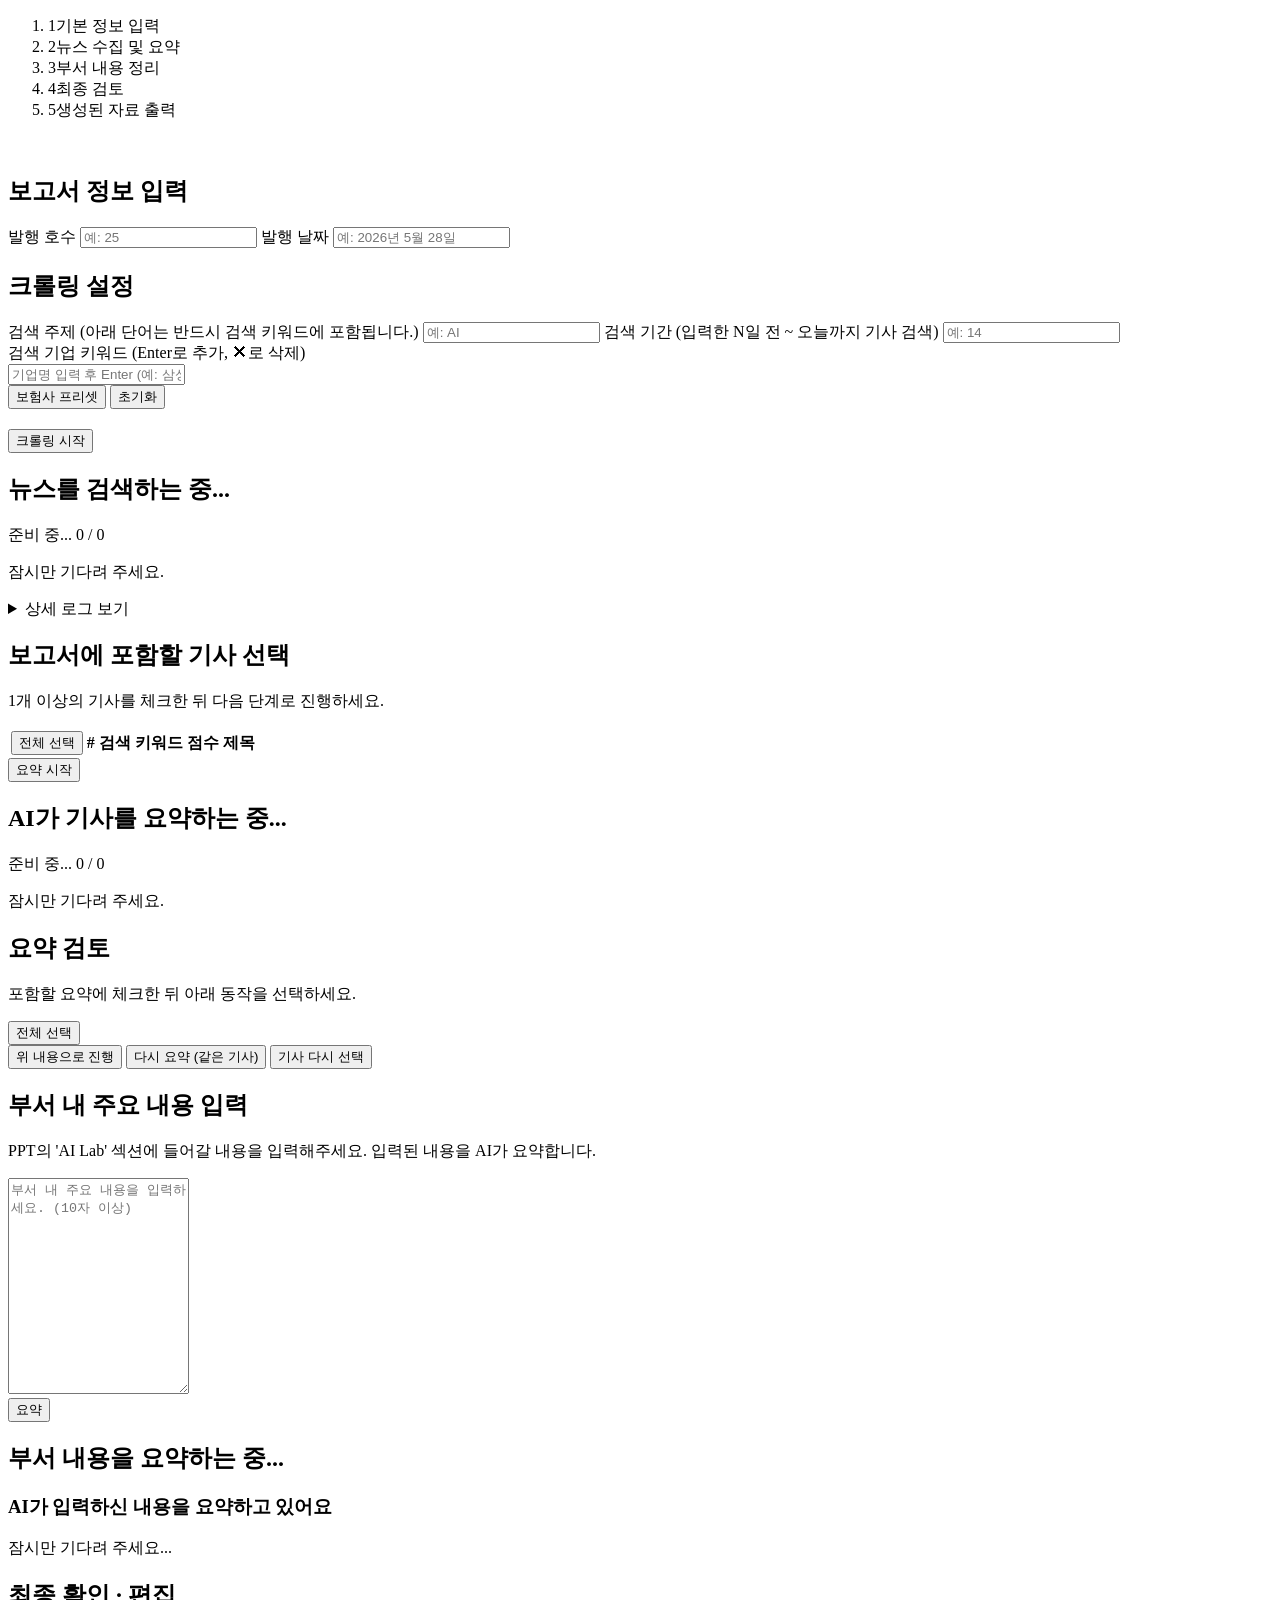
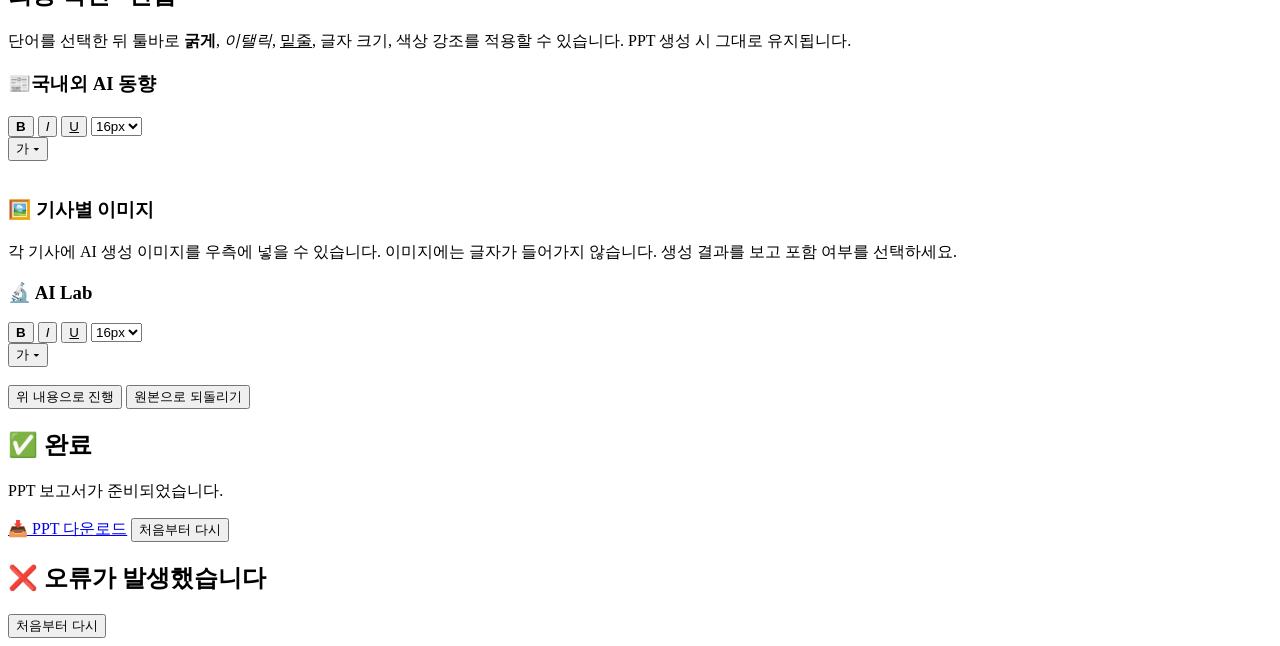
==== web/static/report.html @ 26221801 "add start page" ====
<!doctype html>
<html lang="ko">
<head>
  <meta charset="utf-8" />
  <meta name="viewport" content="width=device-width, initial-scale=1" />
  <title>AI Weekly Report — Web Demo</title>
  <link rel="stylesheet" href="/app.css" />
</head>
<body>
  <!-- 진행 단계 표시 (상단 고정) -->
  <nav class="stepper-wrap" aria-label="진행 단계">
    <ol id="stepper" class="stepper">
      <li class="stepper-item" data-group="input"><span class="stepper-dot">1</span><span class="stepper-label">기본 정보 입력</span></li>
      <li class="stepper-item" data-group="collect"><span class="stepper-dot">2</span><span class="stepper-label">뉴스 수집 및 요약</span></li>
      <li class="stepper-item" data-group="ailab"><span class="stepper-dot">3</span><span class="stepper-label">부서 내용 정리</span></li>
      <li class="stepper-item" data-group="review"><span class="stepper-dot">4</span><span class="stepper-label">최종 검토</span></li>
      <li class="stepper-item" data-group="done"><span class="stepper-dot">5</span><span class="stepper-label">생성된 자료 출력</span></li>
    </ol>
  </nav>

  <main>
    <!-- 단계 안내(아이콘 + 설명) — 스크롤 영역 -->
    <img id="stepper-desc-icon" class="stepper-desc-icon" src="/images/write.png" alt="" />
    <p id="stepper-desc" class="stepper-desc"></p>

    <!-- Step 0: 메타데이터 + 크롤링 설정 -->
    <section id="step-meta" class="step active">
      <h2>보고서 정보 입력</h2>
      <div class="form-row">
        <label>발행 호수 <input id="meta-number" type="text" placeholder="예: 25" /></label>
        <label>발행 날짜 <input id="meta-date" type="text" placeholder="예: 2026년 5월 28일" /></label>
      </div>

      <h2 style="margin-top: 22px;">크롤링 설정</h2>
      <div class="form-row">
        <label>검색 주제 (아래 단어는 반드시 검색 키워드에 포함됩니다.)
          <input id="cfg-keyword" type="text" placeholder="예: AI" autocomplete="off" />
        </label>
        <label>검색 기간 (입력한 N일 전 ~ 오늘까지 기사 검색)
          <input id="cfg-days" type="number" min="1" placeholder="예: 14" />
        </label>
      </div>

      <div class="tag-input-wrap">
        <label class="tag-label">검색 기업 키워드 (Enter로 추가, ✕로 삭제)</label>
        <div id="cfg-companies" class="tag-list"></div>
        <input id="cfg-company-input" type="text" placeholder="기업명 입력 후 Enter (예: 삼성화재)" />
        <div class="tag-actions">
          <button type="button" id="btn-preset-insurance">보험사 프리셋</button>
          <button type="button" id="btn-clear-companies">초기화</button>
        </div>
      </div>

      <button id="btn-start" class="primary" style="margin-top: 20px;">크롤링 시작</button>
    </section>

    <!-- Step 1: 크롤링 진행 -->
    <section id="step-crawl" class="step">
      <h2>뉴스를 검색하는 중...</h2>

      <div class="progress-card">
        <div class="progress-head">
          <span id="crawl-progress-label">준비 중...</span>
          <span id="crawl-progress-count">0 / 0</span>
        </div>
        <div class="progress-bar"><div id="crawl-progress-fill" class="progress-fill"></div></div>
        <p id="crawl-current" class="progress-current">잠시만 기다려 주세요.</p>
      </div>

      <div id="crawl-companies" class="company-groups"></div>

      <details class="log-details">
        <summary>상세 로그 보기</summary>
        <div id="crawl-log" class="log"></div>
      </details>
    </section>

    <!-- Step 2: 기사 선택 -->
    <section id="step-select" class="step">
      <h2>보고서에 포함할 기사 선택</h2>
      <p class="hint">1개 이상의 기사를 체크한 뒤 다음 단계로 진행하세요.</p>
      <div class="table-wrap">
        <table id="articles-table">
          <thead><tr><th><button type="button" id="btn-select-all-articles" class="select-all-th">전체 선택</button></th><th>#</th><th>검색 키워드</th><th>점수</th><th>제목</th></tr></thead>
          <tbody></tbody>
        </table>
      </div>
      <button id="btn-summarize" class="primary">요약 시작</button>
    </section>

    <!-- Step 3: 요약 진행 -->
    <section id="step-summarize" class="step">
      <h2>AI가 기사를 요약하는 중...</h2>

      <div class="progress-card">
        <div class="progress-head">
          <span id="summarize-progress-label">준비 중...</span>
          <span id="summarize-progress-count">0 / 0</span>
        </div>
        <div class="progress-bar"><div id="summarize-progress-fill" class="progress-fill"></div></div>
        <p id="summarize-current" class="progress-current">잠시만 기다려 주세요.</p>
      </div>

      <div id="summarize-articles" class="summarize-articles"></div>
    </section>

    <!-- Step 4: 요약 검토 -->
    <section id="step-review" class="step">
      <h2>요약 검토</h2>
      <p class="hint">포함할 요약에 체크한 뒤 아래 동작을 선택하세요.</p>
      <div class="select-toolbar">
        <button type="button" id="btn-select-all-summaries">전체 선택</button>
      </div>
      <div id="summaries-list" class="summaries"></div>
      <div class="review-actions">
        <button id="btn-accept" class="primary">위 내용으로 진행</button>
        <button id="btn-resummarize">다시 요약 (같은 기사)</button>
        <button id="btn-reselect">기사 다시 선택</button>
      </div>
    </section>

    <!-- Step 5: AI Lab 콘텐츠 입력 -->
    <section id="step-ailab-input" class="step">
      <h2>부서 내 주요 내용 입력</h2>
      <p class="hint">PPT의 'AI Lab' 섹션에 들어갈 내용을 입력해주세요. 입력된 내용을 AI가 요약합니다.</p>
      <textarea id="ailab-content" class="ailab-textarea" rows="14" placeholder="부서 내 주요 내용을 입력하세요. (10자 이상)"></textarea>
      <div class="ailab-actions">
        <button id="btn-generate-ppt" class="primary">요약</button>
      </div>
    </section>

    <!-- Step 6: AI Lab 요약 진행 -->
    <section id="step-ailab" class="step">
      <h2>부서 내용을 요약하는 중...</h2>

      <div class="ailab-status-card">
        <div class="ailab-spinner-wrap"><span class="spinner-lg"></span></div>
        <div class="ailab-status-body">
          <h3>AI가 입력하신 내용을 요약하고 있어요</h3>
          <p id="ailab-status-message">잠시만 기다려 주세요...</p>
        </div>
      </div>
    </section>

    <!-- Step 7: 최종 확인 -->
    <section id="step-final-review" class="step">
      <h2>최종 확인 · 편집</h2>
      <p class="hint">단어를 선택한 뒤 툴바로 <b>굵게</b>, <i>이탤릭</i>, <u>밑줄</u>, 글자 크기, 색상 강조를 적용할 수 있습니다. PPT 생성 시 그대로 유지됩니다.</p>

      <div class="final-card">
        <h3>📰국내외 AI 동향</h3>
        <div class="rich-toolbar" data-target="final-news-summary">
          <button type="button" data-cmd="bold" title="굵게 (Ctrl+B)"><b>B</b></button>
          <button type="button" data-cmd="italic" title="이탤릭 (Ctrl+I)"><i>I</i></button>
          <button type="button" data-cmd="underline" title="밑줄 (Ctrl+U)"><u>U</u></button>
          <span class="tb-divider"></span>
          <select class="tb-size-select" title="글자 크기">
            <option value="10">10px</option>
            <option value="11">11px</option>
            <option value="12">12px</option>
            <option value="14">14px</option>
            <option value="16" selected>16px</option>
            <option value="18">18px</option>
            <option value="20">20px</option>
            <option value="24">24px</option>
            <option value="28">28px</option>
            <option value="32">32px</option>
          </select>
          <span class="tb-divider"></span>
          <div class="tb-colorpicker">
            <button type="button" class="tb-color-trigger" title="글자 색">
              <span class="tb-bar">가</span>
              <span class="tb-color-line" style="background:#000000"></span>
              <span class="tb-caret">▾</span>
            </button>
            <div class="tb-color-palette" hidden></div>
          </div>
        </div>
        <div id="final-news-summary" class="rich-edit" contenteditable="true" spellcheck="false"></div>
      </div>

      <div class="final-card">
        <h3>🖼️ 기사별 이미지</h3>
        <p class="hint">각 기사에 AI 생성 이미지를 우측에 넣을 수 있습니다. 이미지에는 글자가 들어가지 않습니다. 생성 결과를 보고 포함 여부를 선택하세요.</p>
        <div id="article-images-list" class="article-images-list"></div>
      </div>

      <div class="final-card">
        <h3>🔬 AI Lab</h3>
        <div class="rich-toolbar" data-target="final-ailab-summary">
          <button type="button" data-cmd="bold" title="굵게 (Ctrl+B)"><b>B</b></button>
          <button type="button" data-cmd="italic" title="이탤릭 (Ctrl+I)"><i>I</i></button>
          <button type="button" data-cmd="underline" title="밑줄 (Ctrl+U)"><u>U</u></button>
          <span class="tb-divider"></span>
          <select class="tb-size-select" title="글자 크기">
            <option value="10">10px</option>
            <option value="11">11px</option>
            <option value="12">12px</option>
            <option value="14">14px</option>
            <option value="16" selected>16px</option>
            <option value="18">18px</option>
            <option value="20">20px</option>
            <option value="24">24px</option>
            <option value="28">28px</option>
            <option value="32">32px</option>
          </select>
          <span class="tb-divider"></span>
          <div class="tb-colorpicker">
            <button type="button" class="tb-color-trigger" title="글자 색">
              <span class="tb-bar">가</span>
              <span class="tb-color-line" style="background:#000000"></span>
              <span class="tb-caret">▾</span>
            </button>
            <div class="tb-color-palette" hidden></div>
          </div>
        </div>
        <div id="final-ailab-summary" class="rich-edit" contenteditable="true" spellcheck="false"></div>
      </div>

      <div class="review-actions">
        <button id="btn-confirm-ppt" class="primary">위 내용으로 진행</button>
        <button id="btn-reset-edits">원본으로 되돌리기</button>
      </div>
    </section>

    <!-- Step 8: Done -->
    <section id="step-done" class="step">
      <h2>✅ 완료</h2>
      <p>PPT 보고서가 준비되었습니다.</p>
      <a id="btn-download" class="primary" href="#" download>📥 PPT 다운로드</a>
      <button id="btn-restart">처음부터 다시</button>
    </section>

    <!-- Error overlay -->
    <section id="step-error" class="step error">
      <h2>❌ 오류가 발생했습니다</h2>
      <pre id="error-detail"></pre>
      <button id="btn-error-restart">처음부터 다시</button>
    </section>
  </main>

  <script src="/app.js"></script>
</body>
</html>
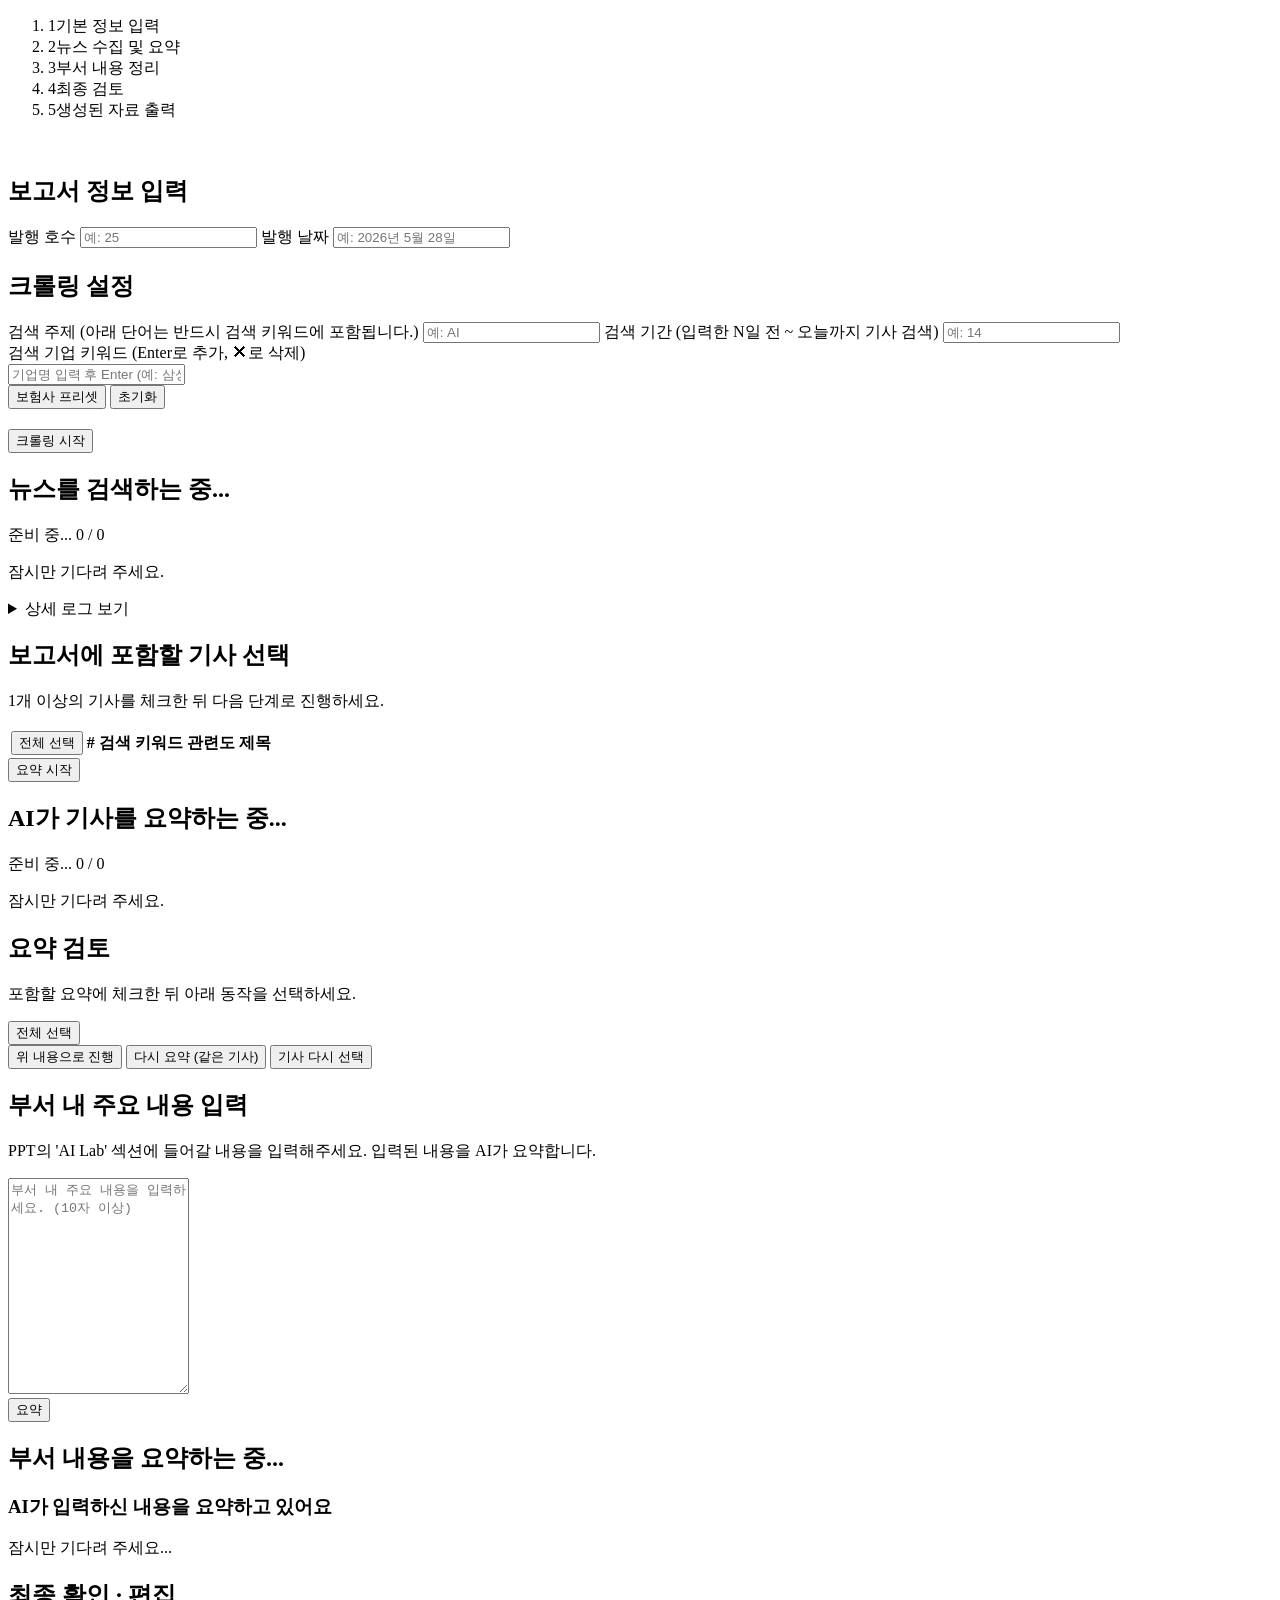
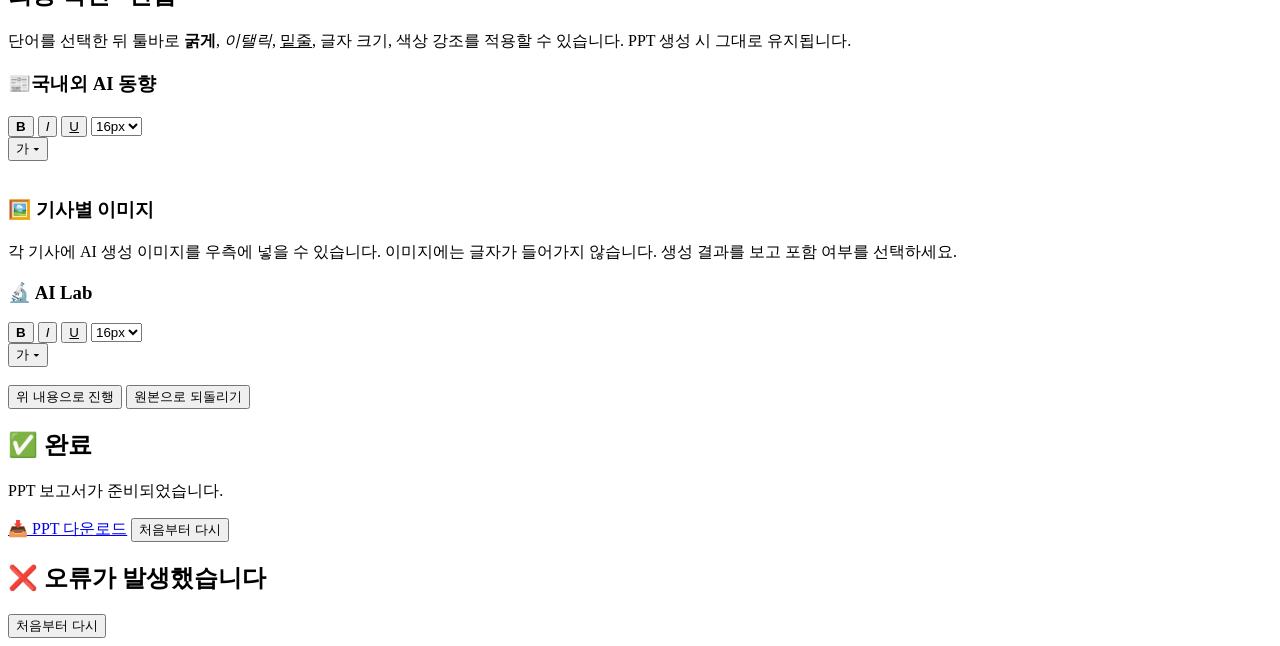
==== commit 45addd05: "design" ====
--- a/web/static/report.html
+++ b/web/static/report.html
@@ -4,6 +4,7 @@
   <meta charset="utf-8" />
   <meta name="viewport" content="width=device-width, initial-scale=1" />
   <title>AI Weekly Report — Web Demo</title>
+  <link rel="stylesheet" href="https://cdn.jsdelivr.net/gh/orioncactus/pretendard@v1.3.9/dist/web/variable/pretendardvariable.min.css" />
   <link rel="stylesheet" href="/app.css" />
 </head>
 <body>
@@ -81,7 +82,7 @@
       <p class="hint">1개 이상의 기사를 체크한 뒤 다음 단계로 진행하세요.</p>
       <div class="table-wrap">
         <table id="articles-table">
-          <thead><tr><th><button type="button" id="btn-select-all-articles" class="select-all-th">전체 선택</button></th><th>#</th><th>검색 키워드</th><th>점수</th><th>제목</th></tr></thead>
+          <thead><tr><th><button type="button" id="btn-select-all-articles" class="select-all-th">전체 선택</button></th><th>#</th><th>검색 키워드</th><th>관련도</th><th>제목</th></tr></thead>
           <tbody></tbody>
         </table>
       </div>
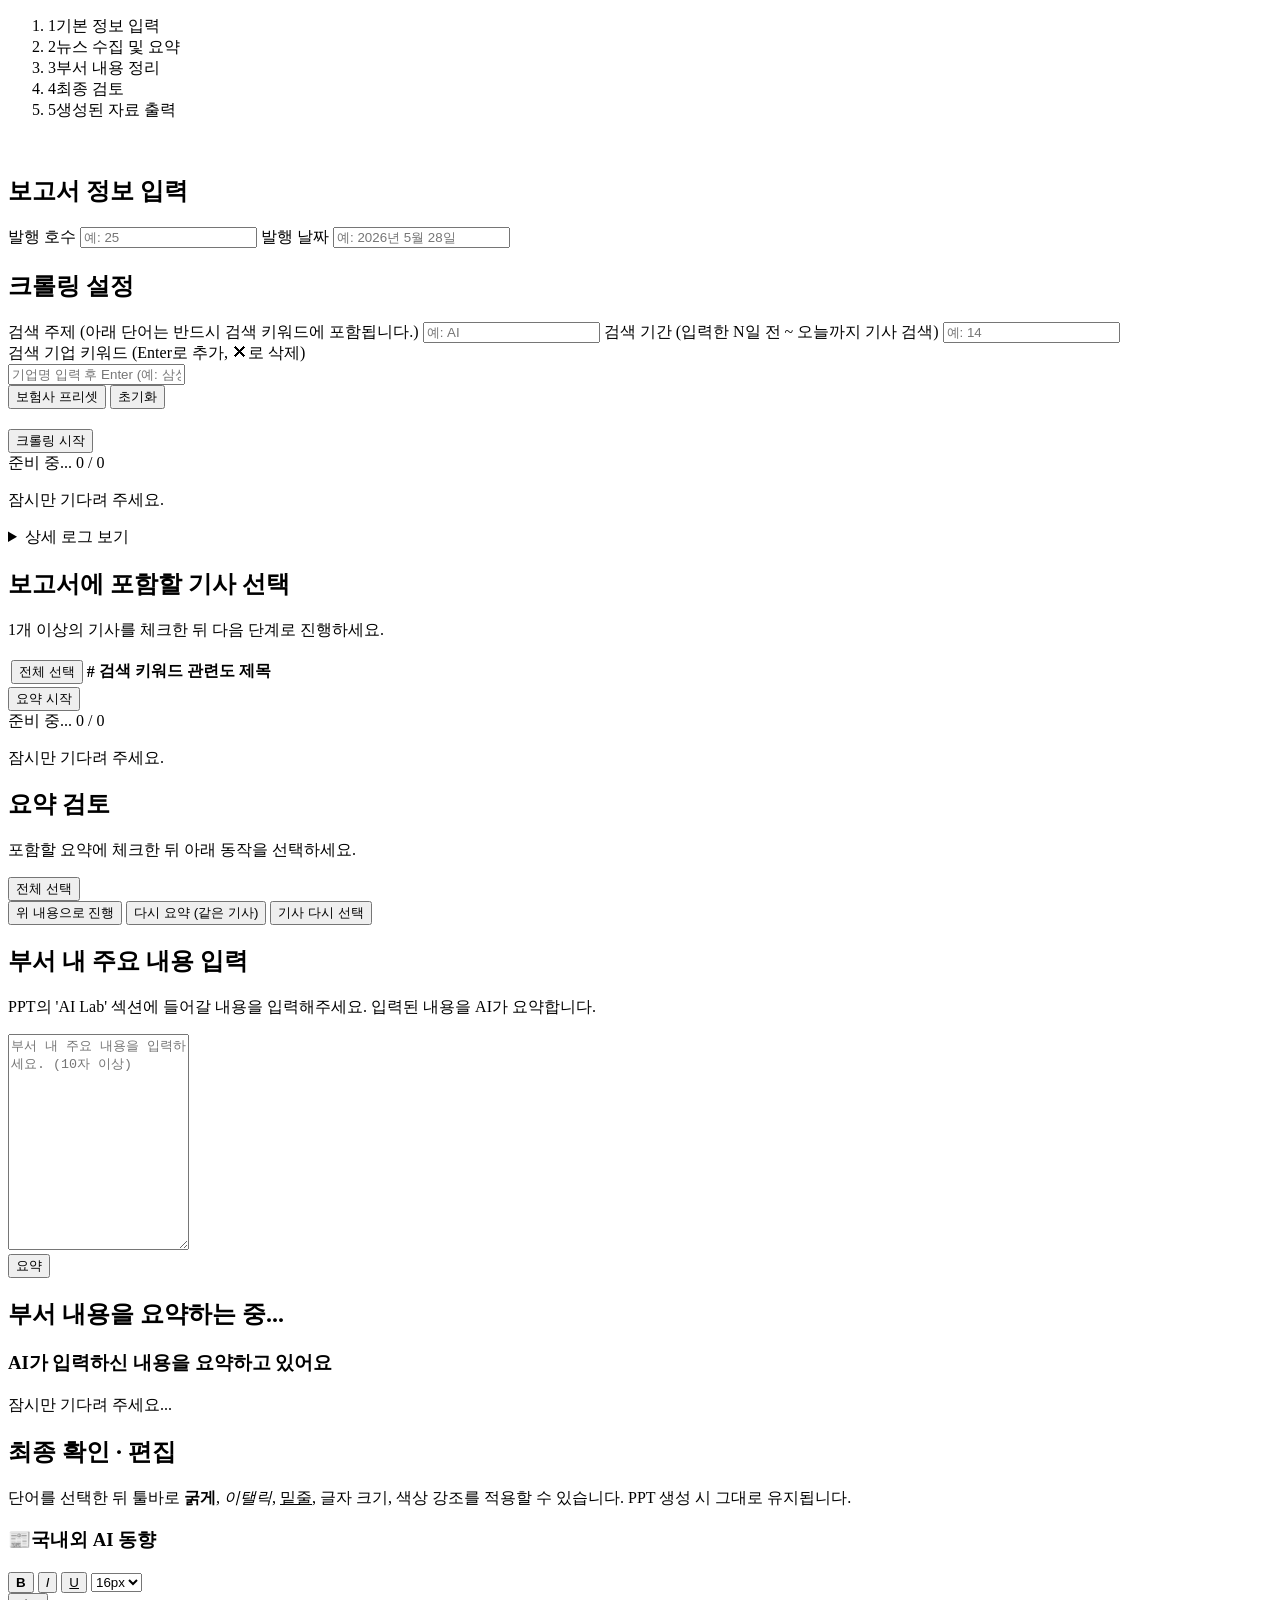
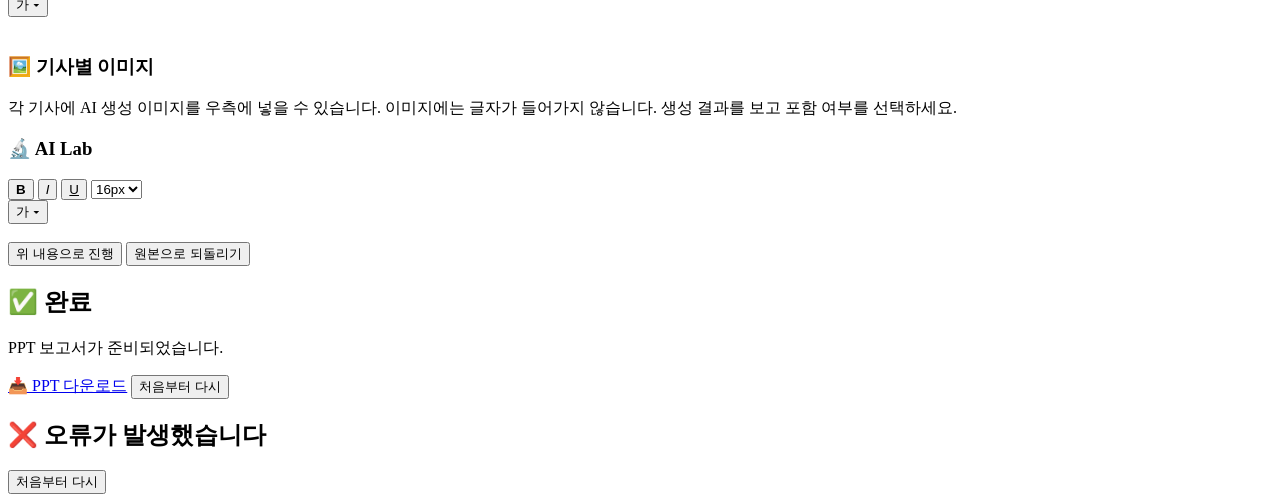
==== commit d6096c09: "small changes" ====
--- a/web/static/report.html
+++ b/web/static/report.html
@@ -57,8 +57,6 @@
 
     <!-- Step 1: 크롤링 진행 -->
     <section id="step-crawl" class="step">
-      <h2>뉴스를 검색하는 중...</h2>
-
       <div class="progress-card">
         <div class="progress-head">
           <span id="crawl-progress-label">준비 중...</span>
@@ -91,8 +89,6 @@
 
     <!-- Step 3: 요약 진행 -->
     <section id="step-summarize" class="step">
-      <h2>AI가 기사를 요약하는 중...</h2>
-
       <div class="progress-card">
         <div class="progress-head">
           <span id="summarize-progress-label">준비 중...</span>
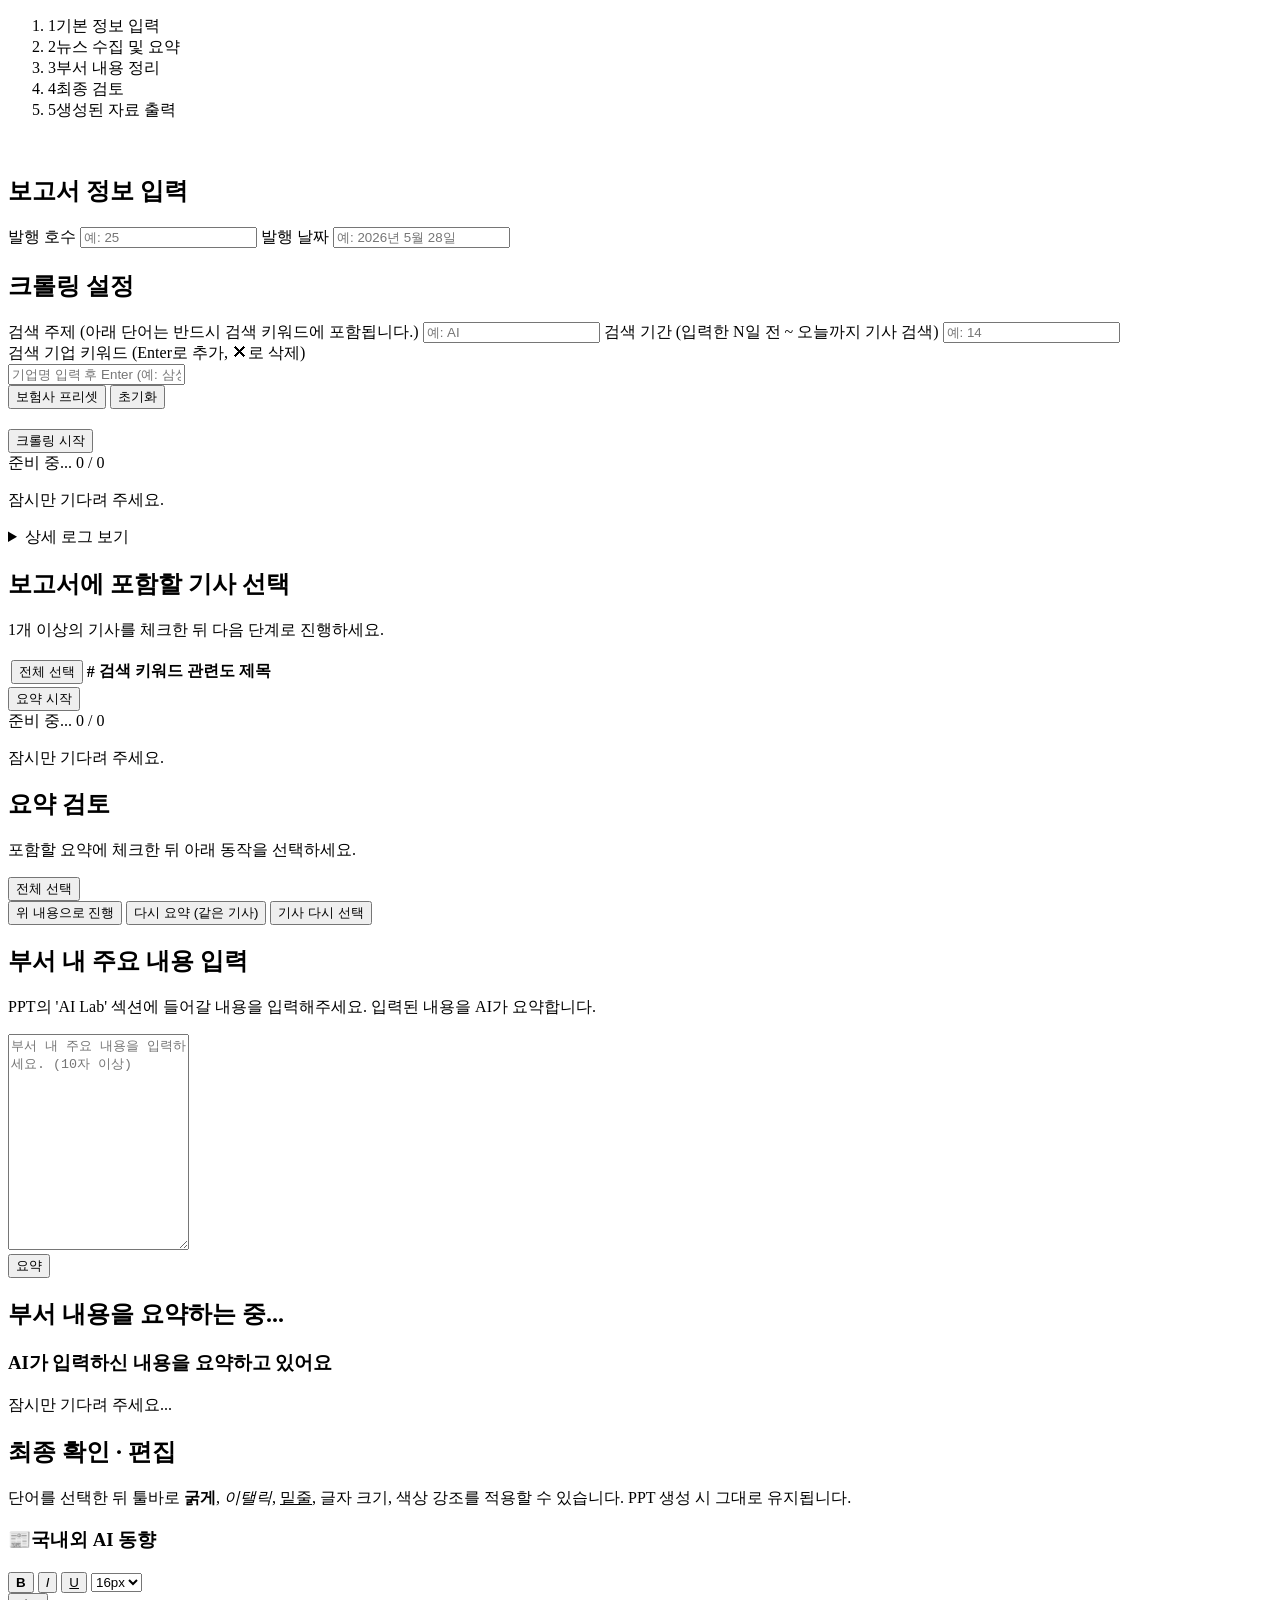
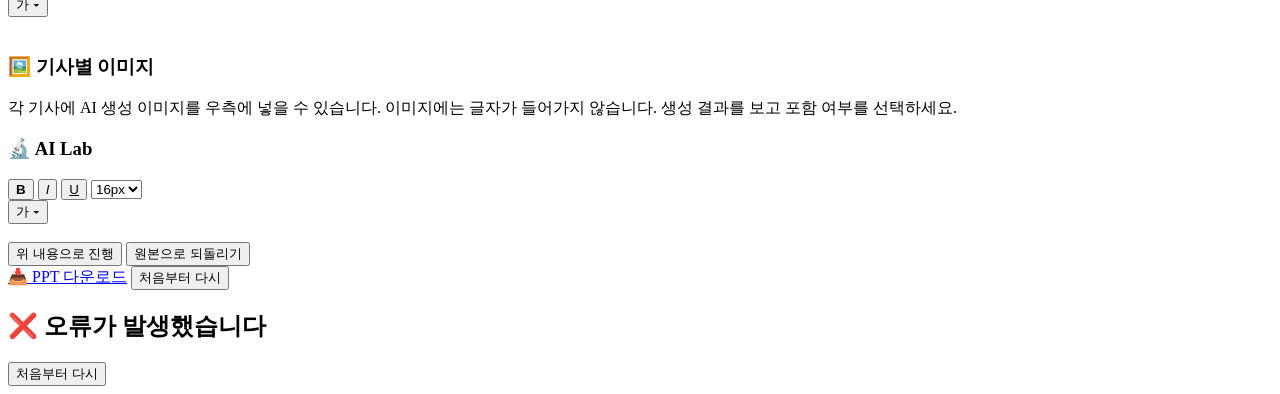
==== commit cac29e20: "add slide notes" ====
--- a/web/static/report.html
+++ b/web/static/report.html
@@ -222,10 +222,10 @@
 
     <!-- Step 8: Done -->
     <section id="step-done" class="step">
-      <h2>✅ 완료</h2>
-      <p>PPT 보고서가 준비되었습니다.</p>
-      <a id="btn-download" class="primary" href="#" download>📥 PPT 다운로드</a>
-      <button id="btn-restart">처음부터 다시</button>
+      <div class="done-actions">
+        <a id="btn-download" class="primary" href="#" download>📥 PPT 다운로드</a>
+        <button id="btn-restart" class="primary">처음부터 다시</button>
+      </div>
     </section>
 
     <!-- Error overlay -->
